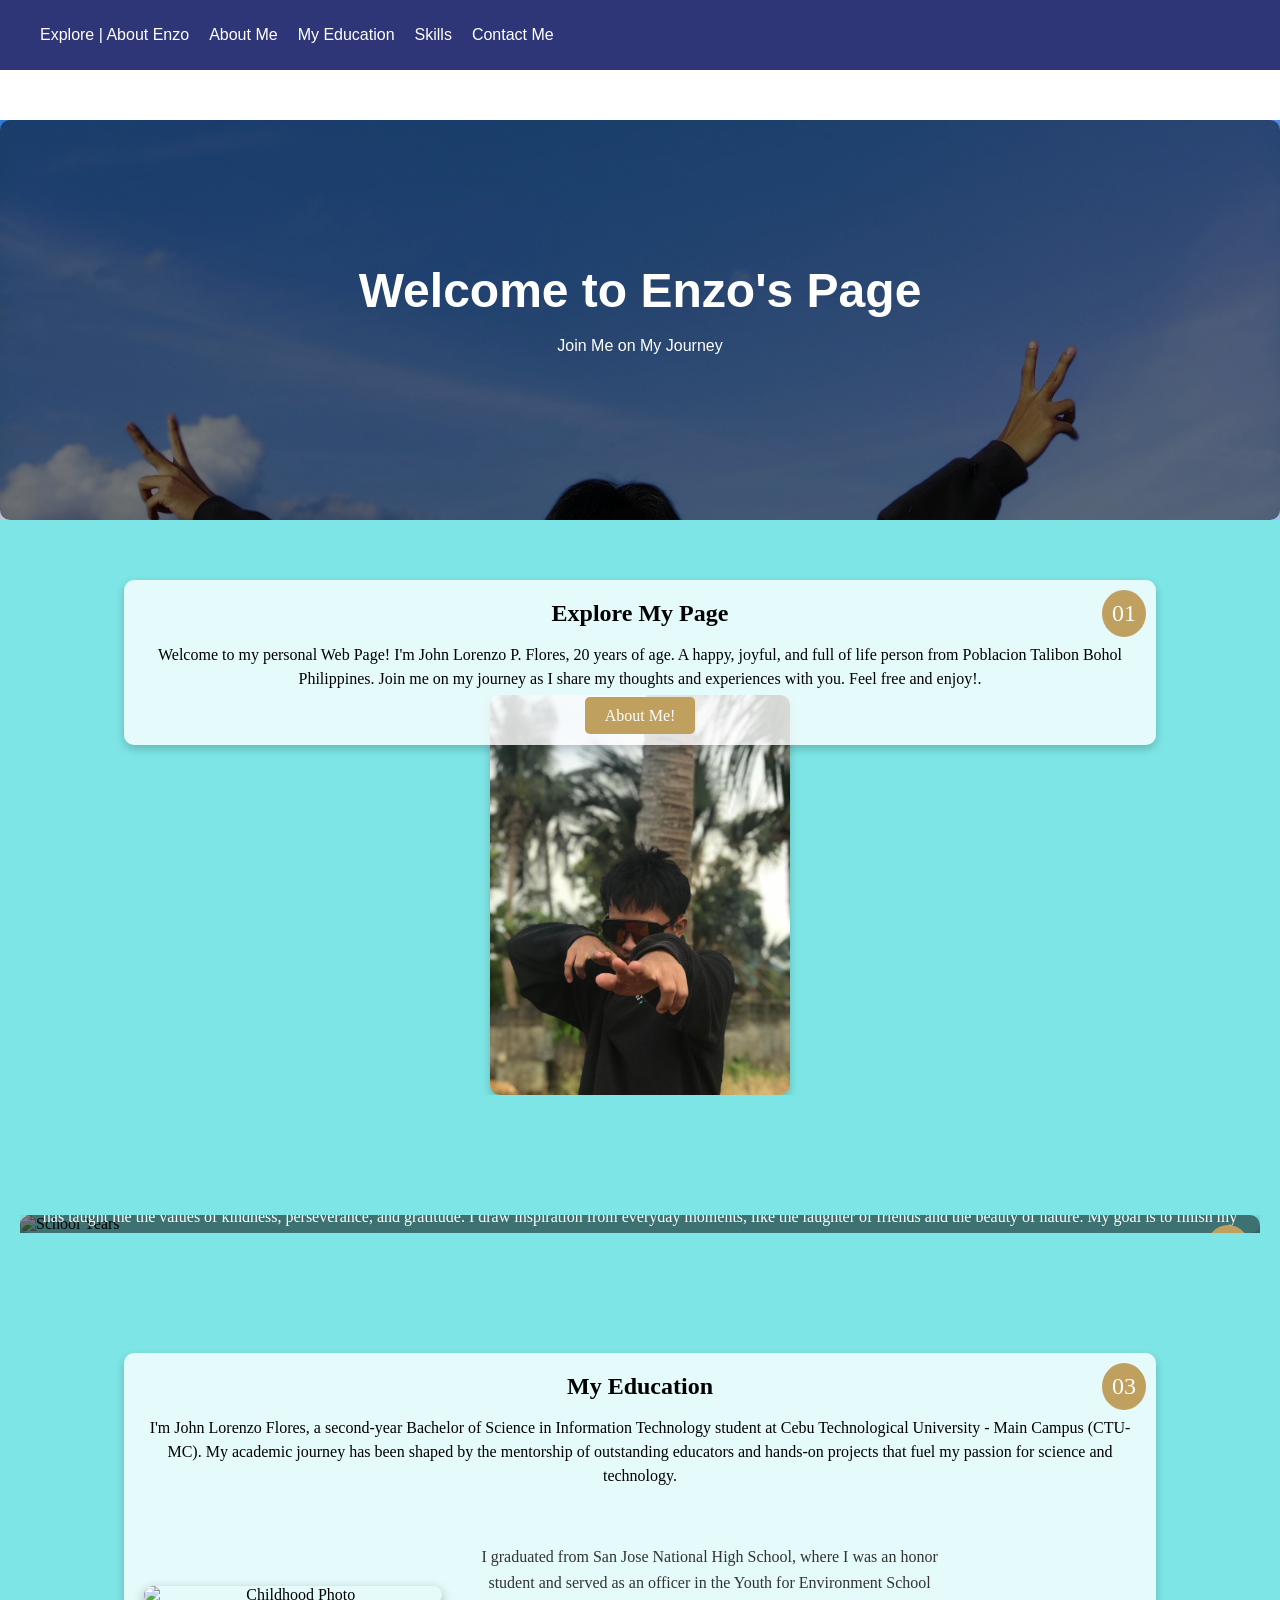
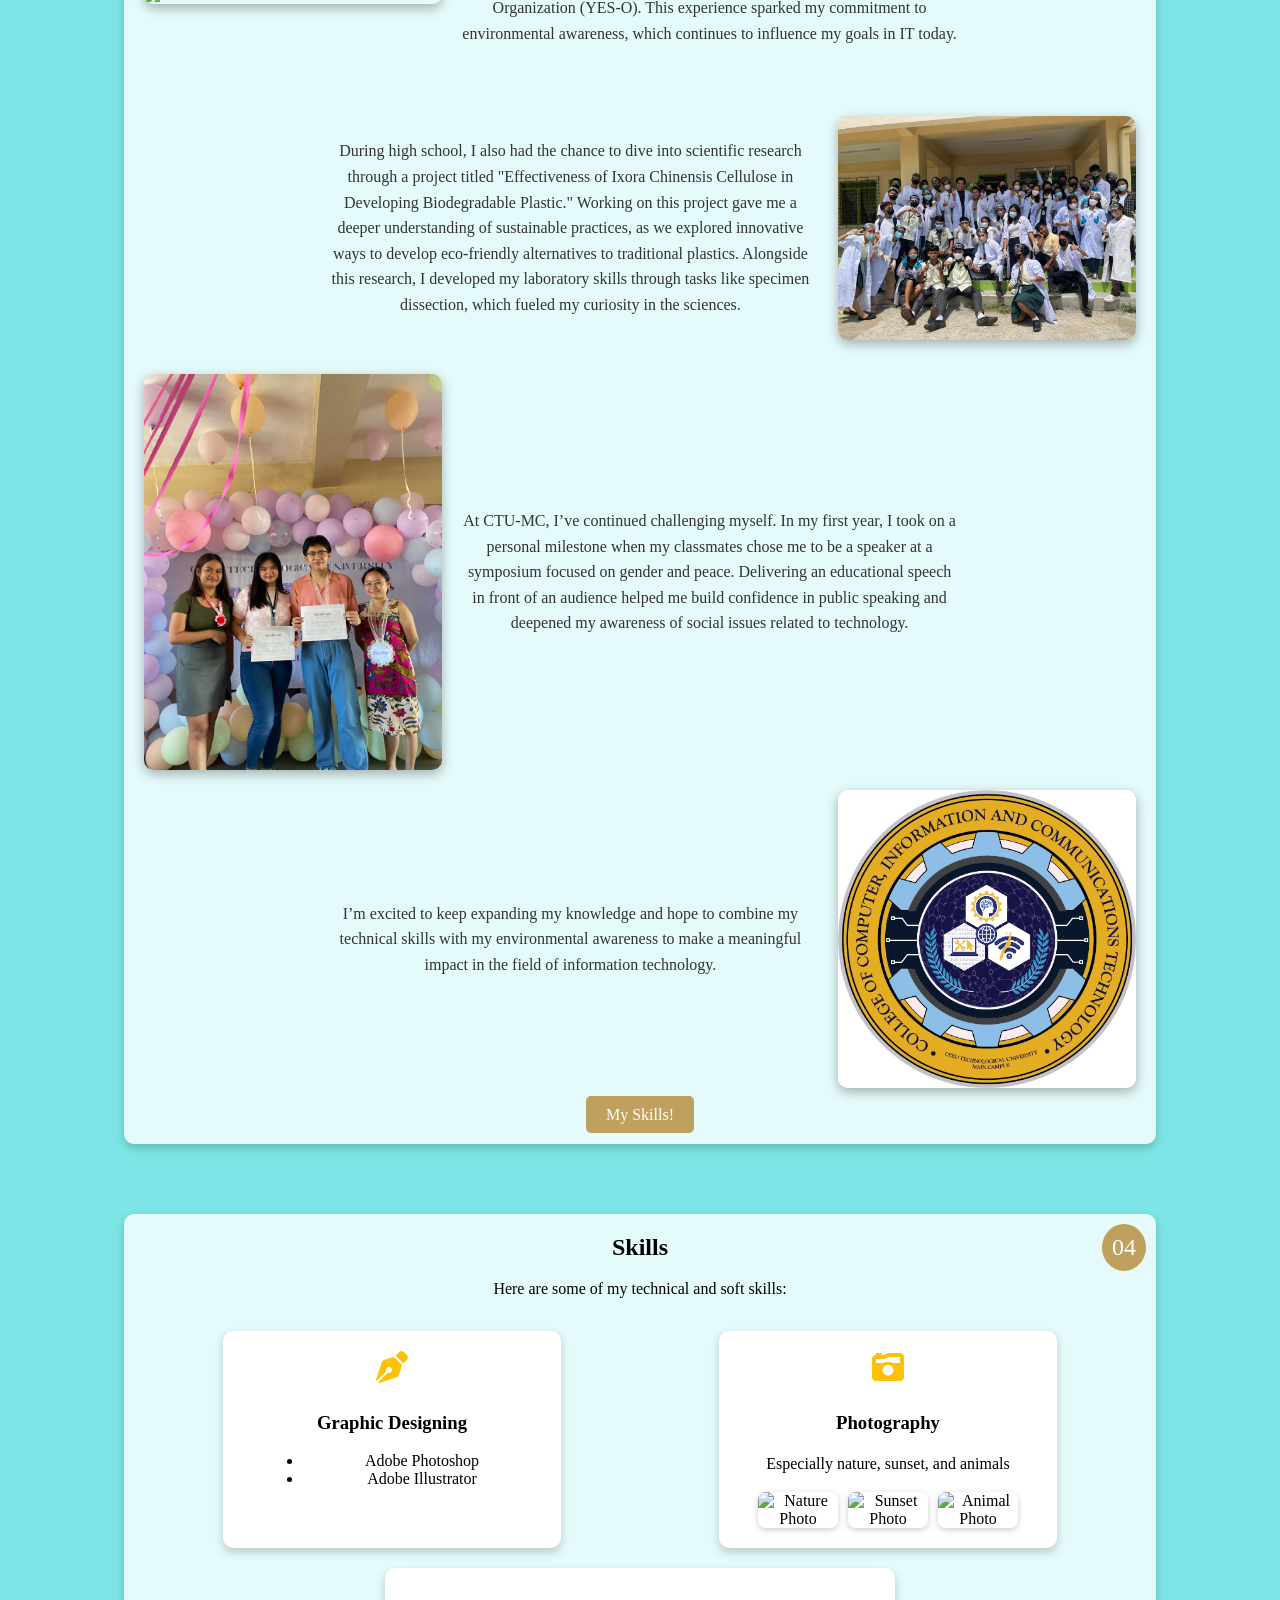
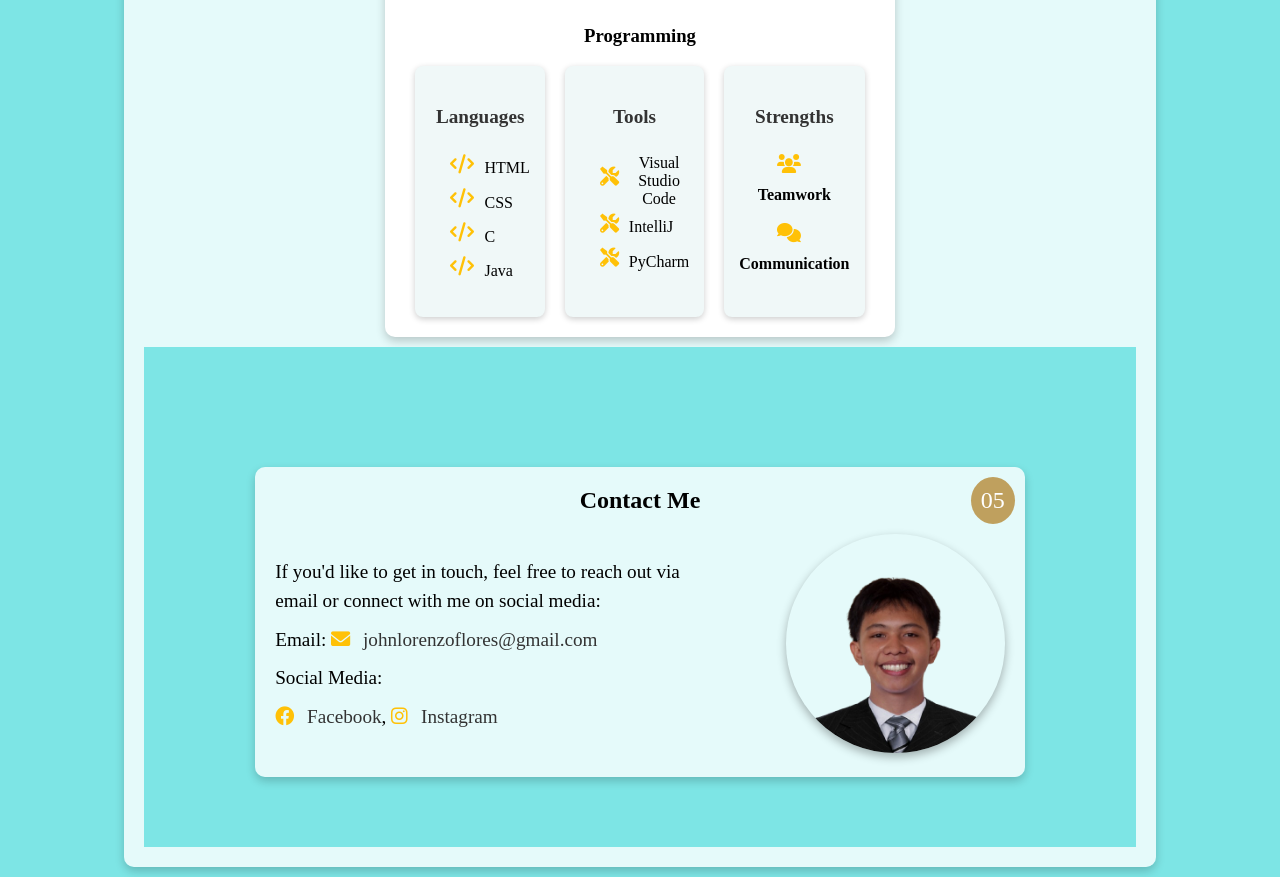
==== flores_john lorenzo_midterm.html @ 6d486c57 "Add files via upload" ====
<!DOCTYPE html>
<html lang="en">
<head>
    <meta charset="UTF-8">
    <meta name="viewport" content="width=device-width, initial-scale=1.0">
    <title>Personal | Website</title>

    <!-- favicon -->
    <link rel="icon" type="image/png" href="ctu.png">

    <!-- external css -->
    <link rel="stylesheet" href="midterm.css">
    <!-- for icons -->
    <link rel="stylesheet" href="https://cdnjs.cloudflare.com/ajax/libs/font-awesome/6.0.0-beta3/css/all.min.css">
    <link rel="stylesheet" href="https://cdnjs.cloudflare.com/ajax/libs/font-awesome/6.0.0-beta3/css/all.min.css">

</head>
<body>
    <!-- Navigation Bar -->
    <nav class="navbar">
        <ul>
            <li><a href="#explore">Explore | About Enzo</a></li>
            <li><a href="#about">About Me</a></li>
            <li><a href="#education">My Education</a></li>
            <li><a href="#skills">Skills</a></li>
            <li><a href="#contact">Contact Me</a></li>
        </ul>
    </nav> 

    <!-- Header Section -->
    <header class="header">
        <div class="overlay">
            <h1>Welcome to Enzo's Page</h1>
            <p>Join Me on My Journey</p>
        </div>
    </header>

    <!-- Main Content Section -->
    <section class="content-section" id="explore">
        <!-- Section 01 -->
        <div class="content-box">
            <div class="content-number">01</div>
            <h2>Explore My Page</h2>
            <p>Welcome to my personal Web Page! I'm John Lorenzo P. Flores, 20 years of age. A happy, joyful, and full of life person from Poblacion Talibon Bohol Philippines. Join me on my journey as I share my thoughts and experiences with you. Feel free and enjoy!.</p>
            <a href="#about" class="btn">About Me!</a>
        </div>
        <div class="content-image1-wrapper">
            <img src="me2.jpeg" alt="My Life Image" class="content-image1">
        </div>
    </section>  

    <section class="content-section" id="about">
        <!-- Section 02 -->
        <div class="content-image1-wrapper">
            <img src="grad2.JPG" alt="School Years" class="content-image">
            <div class="overlay">
                <div class="content-number">02</div>
               
                <h2>About Me </h2>
            <p>I am John Lorenzo Flores, known to friends as Enzo, a 20-year-old from Poblacion, Talibon, Bohol. Growing up in Bohol, I’ve always held my family close to my heart. My upbringing has taught me the values of kindness, perseverance, and gratitude. I draw inspiration from everyday moments, like the laughter of friends and the beauty of nature.

                My goal is to finish my education and make a meaningful impact in the world through my passion for technology and creativity. I am dedicated to this path, aiming to give back to my family for their hard work and sacrifices.</p>
            <br><a href="#education" class="btn">My Education!</a>
            </div>
            
        </div>
        
    </section>

    <section class="content-section" id="education">
        <!-- Section 03 -->
        <div class="content-box">
            <div class="content-number">03</div>
            <h2>My Education</h2>
            <p>I'm John Lorenzo Flores,
                 a second-year Bachelor of Science in Information Technology student at Cebu Technological University - Main Campus (CTU-MC).
                 My academic journey has been shaped by the mentorship of outstanding educators and hands-on projects that fuel my passion for science and technology.
            </p>
            
            <!-- Image with alternating layout -->
            <div class="image-container right">
                <img src="grad2.JPG" alt="Childhood Photo" class="content-image">
                <p class="image-description">
                    
                    I graduated from San Jose National High School, where I was an honor student and served as an officer in the Youth for Environment School Organization (YES-O). This experience sparked my commitment to environmental awareness, which continues to influence my goals in IT today.                
                </p>
            </div>
            
            <div class="image-container left">
                <img src="labs.jpg" alt="Family Photo" class="content-image">
                <p class="image-description">
                    During high school, I also had the chance to dive into scientific research through a project titled "Effectiveness of Ixora Chinensis Cellulose in Developing Biodegradable Plastic." Working on this project gave me a deeper understanding of sustainable practices, as we explored innovative ways to develop eco-friendly alternatives to traditional plastics. Alongside this research, I developed my laboratory skills through tasks like specimen dissection, which fueled my curiosity in the sciences.


                </p>
            </div>
    
            <div class="image-container right">
                <img src="gsps.jpg" alt="Graduation Photo" class="content-image">
                <p class="image-description">
                    At CTU-MC, I’ve continued challenging myself. In my first year, I took on a personal milestone when my classmates chose me to be a speaker at a symposium focused on gender and peace. Delivering an educational speech in front of an audience helped me build confidence in public speaking and deepened my awareness of social issues related to technology.                </p>
            </div>
    
            <div class="image-container left">
                <img src="ccict.jpg" alt="College Life" class="content-image">
                <p class="image-description">
                    I’m excited to keep expanding my knowledge and hope to combine my technical skills with my environmental awareness to make a meaningful impact in the field of information technology.                </p>
            </div>
    
            <br><a href="#skills" class="btn">My Skills!</a>
        </div>
    </section>

    <section class="content-section" id="skills">
        <!-- Section 04: Skills -->
        <div class="content-box">
            <div class="content-number">04</div>
            <h2>Skills</h2>
            <p>Here are some of my technical and soft skills:</p>
    
            <div class="skills-container">
                <div class="skill-item">
                    <i class="fa-solid fa-pen-nib"></i>                    <h3>Graphic Designing</h3>
                    <ul>
                        <li>Adobe Photoshop</li>
                        <li>Adobe Illustrator</li>
                    </ul>
                </div>
    
                <div class="skill-item">
                    <i class="fa-solid fa-camera-retro"></i>
                    <h3>Photography</h3>
                    <p>Especially nature, sunset, and animals</p>
                    <div class="photography-images">
                        <img src="view.jpg" alt="Nature Photo" class="photography-image">
                        <img src="sunset.jpg" alt="Sunset Photo" class="photography-image">
                        <img src="cat.jpg" alt="Animal Photo" class="photography-image">
                    </div>
                </div>
                
    
                <div class="skill-item">
                    <i class="fa-solid fa-computer"></i>
                    <h3>Programming</h3>
                    <div class="programming-details">
                        <div class="programming-languages">
                            <h4>Languages</h4>
                            <ul>
                                <li><i class="fa-solid fa-code"></i> HTML</li>
                                <li><i class="fa-solid fa-code"></i> CSS</li>
                                <li><i class="fa-solid fa-code"></i> C</li>
                                <li><i class="fa-solid fa-code"></i> Java</li>
                            </ul>
                        </div>
                        <div class="programming-tools">
                            <h4>Tools</h4>
                            <ul>
                                <li><i class="fa-solid fa-tools"></i> Visual Studio Code</li>
                                <li><i class="fa-solid fa-tools"></i> IntelliJ</li>
                                <li><i class="fa-solid fa-tools"></i> PyCharm</li>
                            </ul>
                        </div>
                        <div class="programming-strengths">
                            <h4>Strengths</h4>
                            <p><i class="fa-solid fa-users"></i> Teamwork</p>
                            <p><i class="fa-solid fa-comments"></i> Communication</p>
                        </div>
                    </div>
                </div>
    
    <section class="content-section" id="contact">
        <section class="content-section" id="contact">
            <!-- Section 05: Contact -->
            <div class="content-box">
                <div class="content-number">05</div>
                <h2>Contact Me</h2>
                <div class="contact-container">
                    <div class="contact-info">
                        <p>If you'd like to get in touch, feel free to reach out via email or connect with me on social media:</p>
                        <p>Email: <a href="mailto:johnlorenzoflores@gmail.com"><i class="fa-solid fa-envelope"></i> johnlorenzoflores@gmail.com</a></p>
                        <p>Social Media:</p>
                        <p>
                            <a href="https://www.facebook.com/johnlorenzo.flores.7" target="_blank"><i class="fa-brands fa-facebook"></i> Facebook</a>,
                            <a href="https://www.instagram.com/enz_enzzz/profilecard/?igsh=MTMwZGkxYjhoa2NlNQ==" target="_blank"><i class="fa-brands fa-instagram"></i> Instagram</a>
                        </p>
                    </div>
                    <div class="contact-image">
                        <img src="formal_no_bg.png" alt="My Face" class="contact-photo">
                    </div>
                </div>
            </div>
        </section>
</body>
</html>
---- midterm.css ----
/* Global Styles */
body {
    font-family: Arial, sans-serif;
    margin: 0;
    padding: 0;
    box-sizing: border-box;
}

h1, h2 {
    margin: 0;
}

p {
    font-size: 16px;
    line-height: 1.5;
}

/* Navigation Bar */
.navbar {
    background-color: #2f3677;
    color: white;
    padding: 10px 20px;
    position: relative;
    width: 100%;
    z-index: 1000;
}

.navbar ul {
    list-style-type: none;
    padding: 0;
    display: flex;
    gap: 20px;
}

.navbar a {
    color: white;
    text-decoration: none;
}

.navbar a:hover {
    text-decoration: underline;
}
html {
    scroll-behavior: smooth;
}

/* Header Section */
.header {
    position: relative;
    background: url('me.jpg') no-repeat center center/cover;
    height: 400px;
    display: flex;
    justify-content: center;
    align-items: center;
    color: white;
    margin-top: 50px;
}

.overlay {
    background-color: rgba(0, 0, 0, 0.5);
    padding: 20px;
    text-align: center;
}

.header h1 {
    font-size: 3rem;
}

.header p {
    font-size: 1.5rem;
}

/* Main Content Section */
.content-section {
    padding: 60px 20px;
    background-color: #7de5e5;
    scroll-behavior: smooth;
}

.content-box {
    font-family: 'Georgia', serif;
    position: relative;
    background-color: rgba(255, 255, 255, 0.8); /* Semi-transparent background */
    padding: 20px;
    border-radius: 10px;
    box-shadow: 0px 4px 10px rgba(0, 0, 0, 0.2);
    max-width: 80%;
    margin: 0 auto;
    z-index: 2;
    text-align: center;
    margin-bottom: -50px;
}

/* Number overlay on the content box */
.content-number {
    position: absolute;
    top: 10px;
    right: 10px;
    background-color: #bfa05e;
    color: white;
    font-size: 1.5rem;
    padding: 10px;
    border-radius: 50%;
}

/* Button Styling */
.btn {
    background-color: #bfa05e;
    color: white;
    padding: 10px 20px;
    text-decoration: none;
    border-radius: 5px;
    transition: background-color 0.3s ease;
}

.btn:hover {
    background-color: #e6ac00;
}

/* List Styling */
ul {
    list-style-type: disc;
    margin-left: 20px;
}

/* Center and size the image in Section 1 */
.content-image1-wrapper {
    
    display: flex;
    justify-content: center;
    align-items: center;
    margin-top: 20px;
}

.content-image1 {
    
    width: 230%;
    height: auto;
    max-width: 300px;
    border-radius: 10px;
    box-shadow: 0px 4px 8px rgba(0, 0, 0, 0.2);
}

/* Education Section Styling */
.content-image1-wrapper {
    font-family: 'Georgia', serif;
    position: relative; /* Allows positioning of the overlay */
    max-width: 100%; /* Ensures the wrapper doesn't exceed the container's width */
    margin: 0 auto; /* Centers the wrapper */
    overflow: hidden; /* Hides overflow to maintain rounded corners */
}

.content-image {
    width: 100%; /* Full width for responsiveness */
    height: auto; /* Maintain aspect ratio */
    border-radius: 10px; /* Round corners */
    box-shadow: 0px 4px 12px rgba(0, 0, 0, 0.3); /* More prominent shadow */
    transition: transform 0.3s ease; /* Smooth transition for hover effect */
}

.content-image:hover {
    transform: scale(1.05); /* Slightly enlarge on hover */
}

.overlay {
    position: absolute;
    top: 0;
    left: 0;
    right: 0;
    bottom: 0;
    display: flex;
    flex-direction: column;
    justify-content: center;
    align-items: center;
    padding: 20px;
    border-radius: 10px; /* Match the image's border radius */
    color: white; /* Adjust text color for visibility */
    text-align: center; /* Center text */
}

.overlay h2 {
    font-size: 2rem; /* Larger font size for visibility */
    margin-bottom: 10px; /* Space below the heading */
}

.overlay p {
    font-size: 1rem; /* Slightly smaller font size for the paragraph */
    margin-bottom: 20px; /* Space below the paragraph */
}

a{
    text-decoration: none;
}
/* Container for alternating images and descriptions */
.image-container {
    display: flex;
    align-items: center;
    margin-top: 20px;
}

/* Right-aligned image and left-aligned description */
.image-container.right {
    flex-direction: row;
}

/* Left-aligned image and right-aligned description */
.image-container.left {
    flex-direction: row-reverse;
}

/* Image styling remains consistent */
/* Adjusted image size for a smaller appearance */
.image-container .content-image {
    width: 30%; /* Reduced from 50% to 40% */
    height: auto;
    border-radius: 10px;
    box-shadow: 0px 4px 12px rgba(0, 0, 0, 0.3);
    transition: transform 0.3s ease;
}


/* Description styling */
.image-description {
    width: 50%;
    padding: 20px;
    font-size: 1rem;
    line-height: 1.6;
    color: #333;
}

/* Hover effect for images remains */
.content-image:hover {
    transform: scale(1.05);
}
.skills-set{

    line-clamp: fixed;
    stroke-dashoffset: 0ch;
    scroll-padding: 10px;

}
.skills-container {
    display: flex;
    justify-content: space-around; /* Distribute space evenly */
    flex-wrap: wrap; /* Allow items to wrap */
    margin-top: 20px;
}

.skill-item {
    background-color: #fff; /* White background for each skill item */
    border-radius: 10px;
    box-shadow: 0px 4px 10px rgba(0, 0, 0, 0.2);
    padding: 20px;
    text-align: center;
    margin: 10px; /* Add some space between skill items */
    flex-basis: 30%; /* Allow for 3 items per row, adjust as necessary */
}

.skill-item i {
    font-size: 2rem; /* Adjust the icon size */
    color: #FFC107; /* Icon color */
    margin-bottom: 10px; /* Space between icon and text */
}


.skill-image {
    width: 60px; /* Set a fixed width for images */
    height: auto; /* Maintain aspect ratio */
    margin-bottom: 10px; /* Space between image and text */
}
/* contact */
.contact-container {
    display: flex;
    align-items: center; /* Center items vertically */
    justify-content: space-between; /* Space between text and image */
    margin-top: 20px;
    flex-wrap: wrap; /* Allow items to wrap on smaller screens */
}

.contact-info {
    flex-basis: 60%; /* Take 60% of the width */
    text-align: left; /* Align text to the left */
}

.contact-image {
    flex-basis: 30%; /* Take 30% of the width */
    text-align: center; /* Center the image */
}

.contact-photo {
    width: 100%; /* Full width for responsiveness */
    height: auto; /* Maintain aspect ratio */
    border-radius: 50%; /* Circular image */
    box-shadow: 0px 4px 10px rgba(0, 0, 0, 0.3); /* Shadow effect */
}

.contact-info p {
    font-size: 1.2rem; /* Increase font size for readability */
    margin: 10px 0; /* Space between paragraphs */
}

.contact-info a {
    text-decoration: none; /* Remove underline from links */
    color: #333; /* Dark color for links */
}

.contact-info a:hover {
    text-decoration: underline; /* Underline on hover */
}

.contact-info i {
    margin-right: 8px; /* Space between icon and text */
    color: #FFC107; /* Icon color */
}
/* for image in photography */
.photography-images {
    display: flex;
    justify-content: center; /* Center images */
    margin-top: 10px; /* Space above the images */
    gap: 10px; /* Space between images */
}

.photography-image {
    width: 80px; /* Width of the images */
    height: auto; /* Maintain aspect ratio */
    border-radius: 8px; /* Optional: round the corners */
    box-shadow: 0px 2px 6px rgba(0, 0, 0, 0.2); /* Optional: shadow effect */
}
/* for programming part */
.programming-details {
    display: flex;
    justify-content: space-between; /* Space out the details */
    margin-top: 10px; /* Space above the details */
}

.programming-languages,
.programming-tools,
.programming-strengths {
    flex: 1; /* Make sections equal width */
    background-color: #f0f8f8; /* Light background for contrast */
    border-radius: 8px; /* Rounded corners */
    padding: 15px; /* Padding for spacing */
    box-shadow: 0px 2px 6px rgba(0, 0, 0, 0.2); /* Shadow for depth */
    margin: 0 10px; /* Space between sections */
}

.programming-languages h4,
.programming-tools h4,
.programming-strengths h4 {
    font-size: 1.2rem; /* Slightly larger font for headers */
    color: #333; /* Darker text color for contrast */
}

.programming-languages ul,
.programming-tools ul {
    padding-left: 0; /* Remove padding for icons */
}

.programming-languages li,
.programming-tools li {
    display: flex; /* Flexbox for icon and text alignment */
    align-items: center; /* Center items vertically */
    margin: 5px 0; /* Space between list items */
}

.programming-strengths p {
    margin-top: 5px; /* Space above the paragraph */
    font-weight: bold; /* Bold text for emphasis */
}

/* Icon styling */
.programming-languages i,
.programming-tools i,
.programming-strengths i {
    margin-right: 10px; /* Space between icon and text */
    color: #FFC107; /* Change icon color if needed */
    font-size: 1.2rem; /* Adjust icon size */
}
/* for graphic design */
/* Section Container */
.graphic-design-example {
    padding: 60px 20px;
    background-color: #f8f9fa;
    text-align: center;
}

.graphic-design-example h2 {
    font-size: 2.5rem;
    color: #333;
    margin-bottom: 20px;
}

/* Graphic Item with Hover Effect */
.graphic-item {
    position: relative;
    width: 300px;
    height: 300px;
    margin: 0 auto;
    border-radius: 8px;
    overflow: hidden;
    box-shadow: 0px 4px 10px rgba(0, 0, 0, 0.2);
    transition: transform 0.3s ease;
}

.graphic-item img {
    width: 100%;
    height: 100%;
    object-fit: cover;
}

/* Overlay Effect */
.graphic-overlay {
    position: absolute;
    top: 0;
    left: 0;
    right: 0;
    bottom: 0;
    background-color: rgba(0, 0, 0, 0.6);
    color: white;
    display: flex;
    align-items: center;
    justify-content: center;
    opacity: 0;
    transition: opacity 0.3s ease;
    font-size: 1.2rem;
    font-weight: bold;
}

/* Hover Effect for the Graphic Item */
.graphic-item:hover {
    transform: scale(1.05);
}

.graphic-item:hover .graphic-overlay {
    opacity: 1;
}
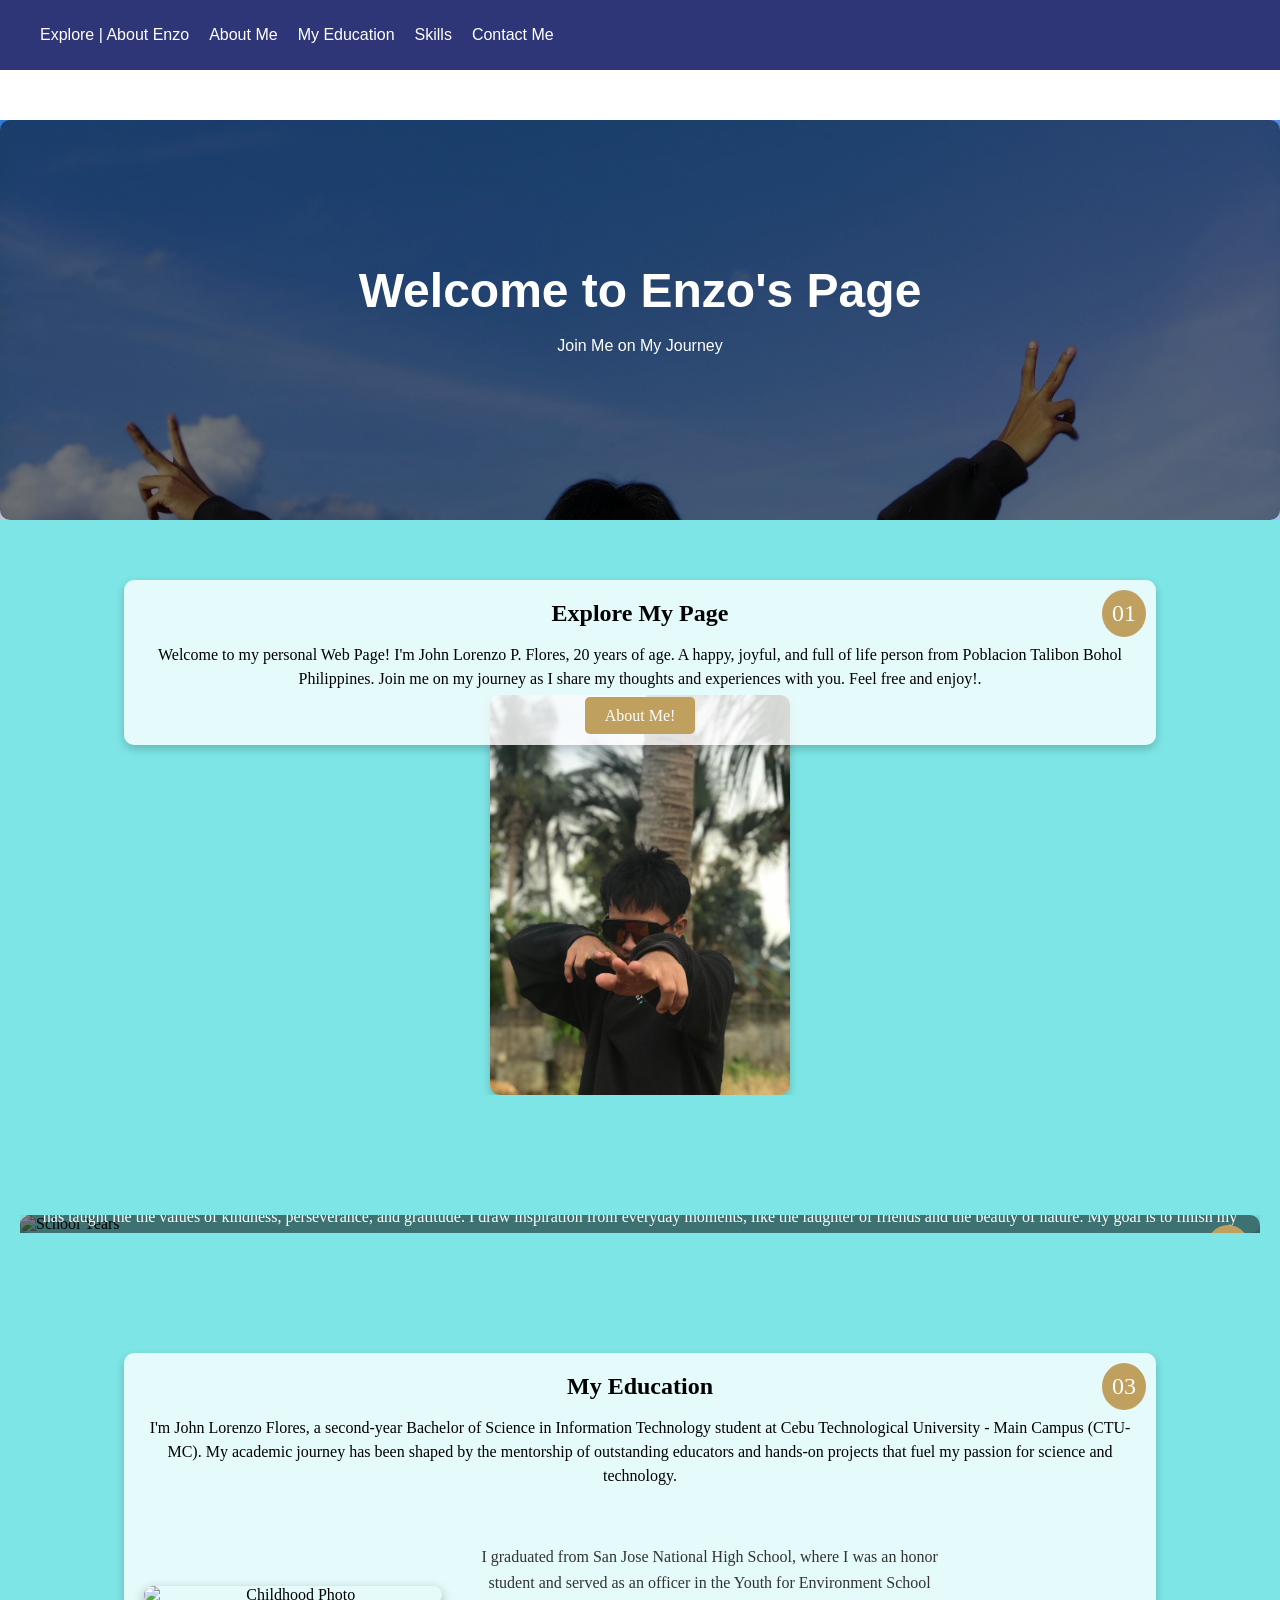
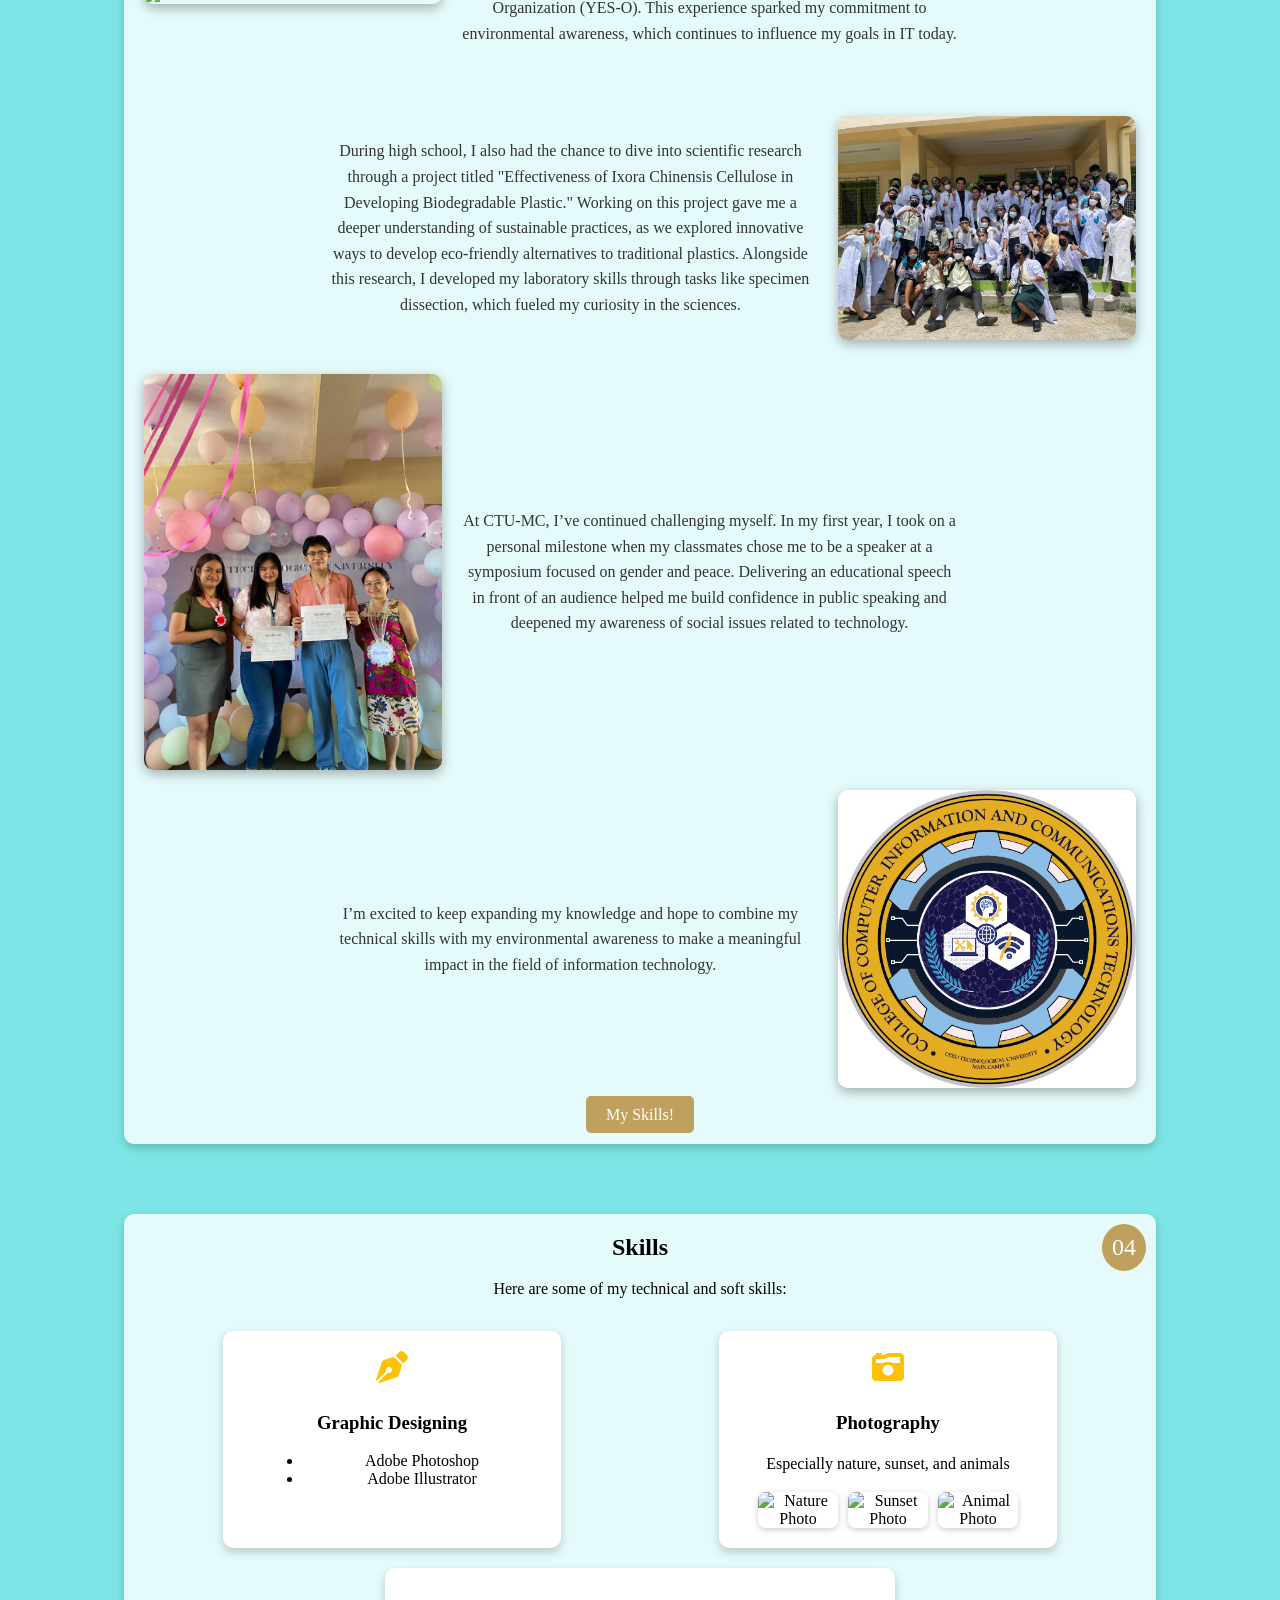
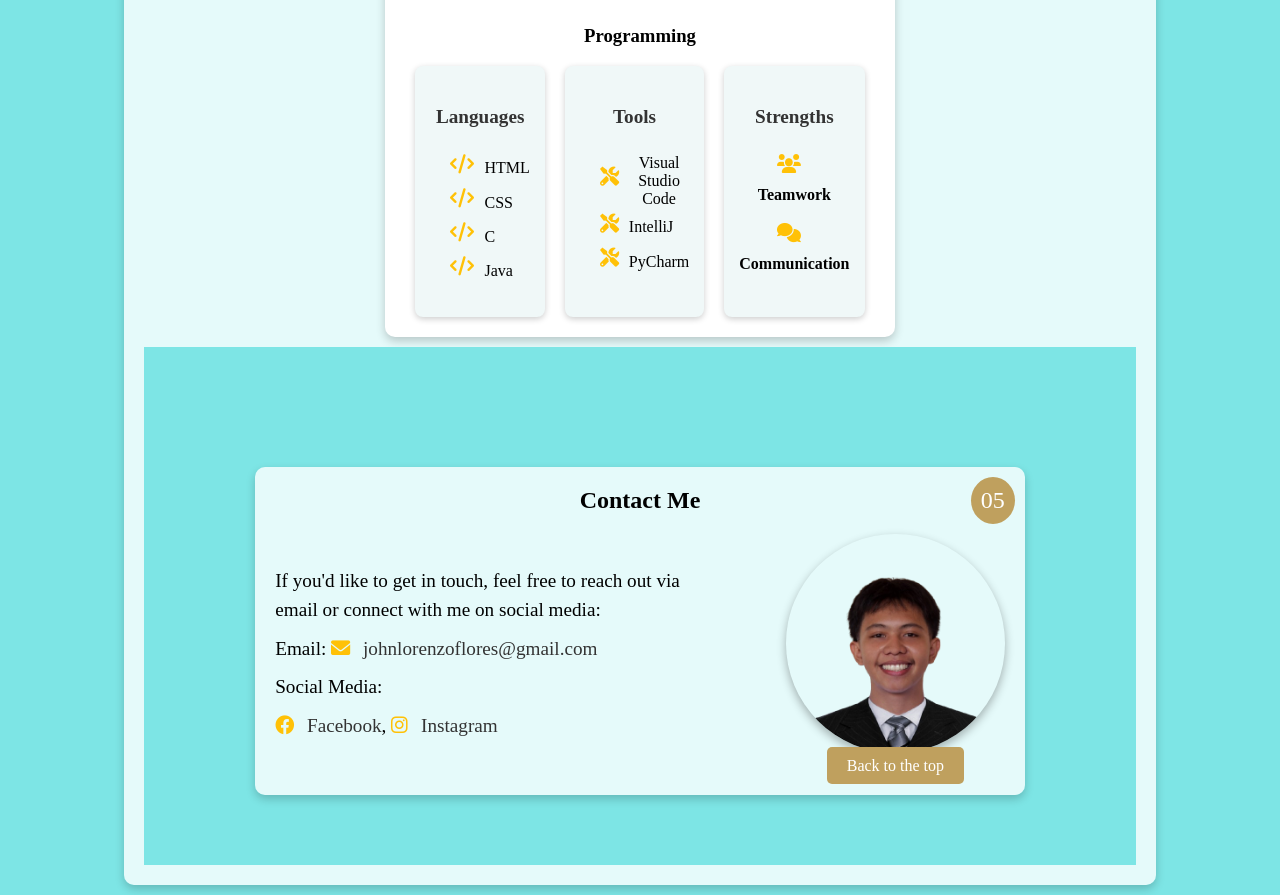
==== commit c11c3cbc: "Add files via upload" ====
--- a/flores_john lorenzo_midterm.html
+++ b/flores_john lorenzo_midterm.html
@@ -19,6 +19,7 @@
     <!-- Navigation Bar -->
     <nav class="navbar">
         <ul>
+            <body id="top"> 
             <li><a href="#explore">Explore | About Enzo</a></li>
             <li><a href="#about">About Me</a></li>
             <li><a href="#education">My Education</a></li>
@@ -169,7 +170,8 @@
                 </div>
     
     <section class="content-section" id="contact">
-        <section class="content-section" id="contact">
+
+        <section class="content-section" id="explore">
             <!-- Section 05: Contact -->
             <div class="content-box">
                 <div class="content-number">05</div>
@@ -186,9 +188,12 @@
                     </div>
                     <div class="contact-image">
                         <img src="formal_no_bg.png" alt="My Face" class="contact-photo">
+                        <a href="#top" class="btn">Back to the top</a>
+
                     </div>
                 </div>
             </div>
+            
         </section>
 </body>
 </html>
